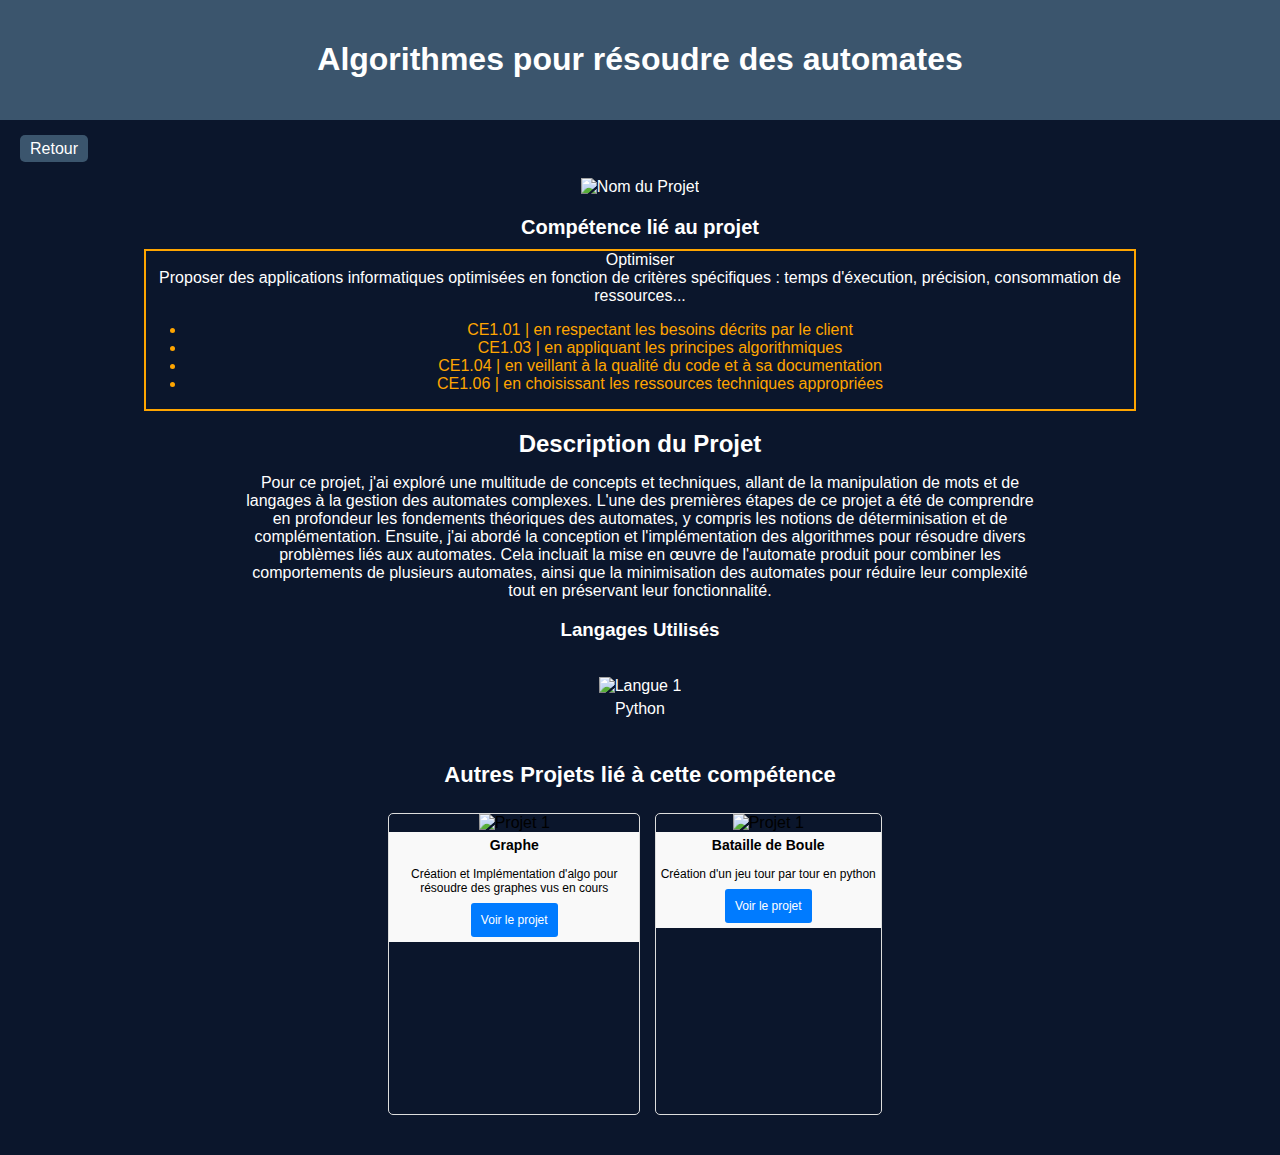
==== projet/automate.html @ 98ca7c64 "Add files via upload" ====
<!DOCTYPE html>
<html lang="en">
<head>
    <meta charset="UTF-8">
    <meta name="viewport" content="width=device-width, initial-scale=1.0">
    <title>Détails du Projet</title>
    <link rel="stylesheet" href="realiser.css">
    <link rel="stylesheet"
            href="https://cdn.jsdelivr.net/npm/bootstrap@4.5.3/dist/css/bootstrap.min.css"
            integrity="sha384-TX8t27EcRE3e/ihU7zmQxVncDAy5uIKz4rEkgIXeMed4M0jlfIDPvg6uqKI2xXr2"
            crossorigin="anonymous">
</head>
<body>
    <header>
        <h1>Algorithmes pour résoudre des automates</h1>
        
    </header>
    <main>
        <div class="return-link">
            <a href="../index.html#projet">Retour</a>
        </div>
        <section class="project-details">
            <div class="project-image">
                <img src="../image/automate.png" alt="Nom du Projet">
            </div>
            
            <div class="project-description">
                <h2 style="font-size: 20px;">Compétence lié au projet</h2>
                
                <div class="row no-gutters orange-border ">
                    <div class="col-12 col-lg-3 d-flex">
                        <div class="p-3 bg-warning text-white d-flex align-items-center justify-content-center w-100">Optimiser</div>
                    </div>
                                
                    <div class="col-12 col-lg-9">
                        <div class="row no-gutters">
                            <div class="col-12">
                                <div class="bg-warning text-white p-3">Proposer des applications informatiques optimisées en fonction de critères spécifiques : temps d'éxecution, précision, consommation de ressources...</div>
                            </div>
                            <div class="col-12">
                                <ul class="list-unstyled p-3 orange-text text-left"> <!-- Ajout de la classe red-text pour changer la couleur en rouge -->
                                    <li>CE1.01 | en respectant les besoins décrits par le client</li>
                                    <li>CE1.03 | en appliquant les principes algorithmiques</li>
                                    <li>CE1.04 | en veillant à la qualité du code et à sa documentation</li>
                                    <li>CE1.06 | en choisissant les ressources techniques appropriées</li>
                                </ul>
                            </div>
                        </div>
                    </div>
                </div>
                <h2>Description du Projet</h2>
                <p>
                    Pour ce projet, j'ai exploré une multitude de concepts et techniques, allant de la manipulation de mots et de langages à la gestion des automates complexes.
                    L'une des premières étapes de ce projet a été de comprendre en profondeur les fondements théoriques des automates, y compris les notions de déterminisation et de complémentation.
                    Ensuite, j'ai abordé la conception et l'implémentation des algorithmes pour résoudre divers problèmes liés aux automates. Cela incluait la mise en œuvre de l'automate 
                    produit pour combiner les comportements de plusieurs automates, ainsi que la minimisation des automates pour réduire leur complexité tout en préservant leur fonctionnalité.
                <h3>Langages Utilisés</h3>
                <div class="language-images">
                    <figure>
                        <img src="../image/python.png" alt="Langue 1">
                        <figcaption>Python</figcaption>
                    </figure>
                </div>
            </div>
        </section>

        <section class="related-projects">
            <h2>Autres Projets lié à cette compétence</h2>
            <div class="project-thumbnail">
                <figure>
                    <img src="../image/graphe.png" alt="Projet 1">
                    <figcaption>
                        <h3>Graphe</h3>
                        <p>Création et Implémentation d'algo pour résoudre des graphes vus en cours</p>
                        <a href="#">Voir le projet</a>
                    </figcaption>
                </figure>
            </div>
            <div class="project-thumbnail">
                <figure>
                    <img src="../image/garde.jpg" alt="Projet 1">
                    <figcaption>
                        <h3>Bataille de Boule</h3>
                        <p>Création d'un jeu tour par tour en python</p>
                        <a href="#">Voir le projet</a>
                    </figcaption>
                </figure>
            </div>
            <!-- Ajoutez d'autres miniatures de projet ici -->
        </section>
        
    </main>
</body>
</html>
---- projet/realiser.css ----
body {
    font-family: Arial, sans-serif;
    margin: 0;
    padding: 0;
    background-color: #0B162C;
}

header {
    background-color: #3B556D;
    color: #fff;
    padding: 20px;
    text-align: center;
}

main {
    padding: 20px;
    background-color: #0B162C;
    color: white;

}

.return-link {
    margin-bottom: 20px;
}

.return-link a {
    text-decoration: none;
    color: white;
    background-color: #3B556D;
    padding: 5px 10px;
    border-radius: 5px;
}

.return-link a:hover {
    color: white;
    background-color: #5e7992;
    text-decoration: none;
}

.project-details {
    display: flex;
    flex-wrap: wrap;
    text-align: center;
    padding-inline: 10%;
}

.project-image {
    flex: 1;
    display: flex;
    justify-content: center;
    align-items: center;
}

.project-description p{
    margin-left: 10%;
    margin-right: 10%;
}

.project-description h2 {
    margin-top: 2%;
    margin-bottom: 1%;
}

.related-projects{
    justify-content: center;
    text-align: center;
}
.related-projects h2{
    font-size: 22px;
    margin-bottom: 2%;
    color: white;
}

.related-projects  {
    padding: 10px;
    color: black;
}

.project-thumbnail {
    margin-bottom: 10px;
}

.project-thumbnail figure {
    position: relative;
    overflow: hidden;
    border: 1px solid #ddd;
    border-radius: 5px;
    max-width: 250px; /* Largeur maximale réduite */
    height: 300px;
    margin: 0 auto; /* Centrer horizontalement */
}

.project-thumbnail figure img {
    width: 100%;
    height: auto;
}

.project-thumbnail figure figcaption {
    padding: 5px;
    background-color: #f9f9f9;
}

.project-thumbnail figure figcaption h3 {
    margin-top: 0;
    font-size: 14px; /* Taille de police réduite */
}

.project-thumbnail figure figcaption p {
    margin-bottom: 5px;
    font-size: 12px; /* Taille de police réduite */
}

.project-thumbnail figure figcaption a {
    display: inline-block;
    padding: 10px 10px;
    background-color: #007bff;
    color: #fff;
    text-decoration: none;
    border-radius: 3px;
    font-size: 12px; /* Taille de police réduite */
    margin-top: 3px;
}

.project-thumbnail figure figcaption a:hover {
    background-color: #0056b3;
}

.project-image img {
    max-width: 50%;
}

.project-info {
    flex: 2;
}

.project-info h2 {
    margin-top: 0;
}

.project-info p {
    line-height: 1.6;
}

.project-info ul {
    list-style-type: none;
    padding: 0;
}

.project-info ul li {
    margin-bottom: 5px;
}

.other-projects {
    margin-top: 20px;
}

.other-projects h2 {
    margin-top: 0;
}

.project-thumbnail {
    display: inline-block;
    margin-right: 10px;
}

.project-thumbnail img {
    max-width: 100%;
}

.project-thumbnail h3 {
    margin-top: 5px;
    font-size: 16px;
    text-align: center;
}

.project-thumbnail a {
    text-decoration: none;
    color: #333;
}

.language-images {
    display: flex;
    justify-content: center;
    margin-top: 2%;
}

.language-images img {
    width: 50px; /* Taille des images */
    margin: 0 10px; /* Espacement entre les images */
    margin-bottom: 5%;
}


.red-text{
    color: red;
}

.red-border {
    border: 2px solid red;
}

.orange-border {
    border: 2px solid orange; 
}

.orange-text{
    color: orange;
}

.yellow-border {
    border: 2px solid yellow
}
.yellow-text{
    color: black;
}

.green-border {
    border: 2px solid green
}
.green-text{
    color: green;
}

.primary-border {
    border: 2px solid #007bff 
}

.dark-border {
    border: 2px solid black; 
}
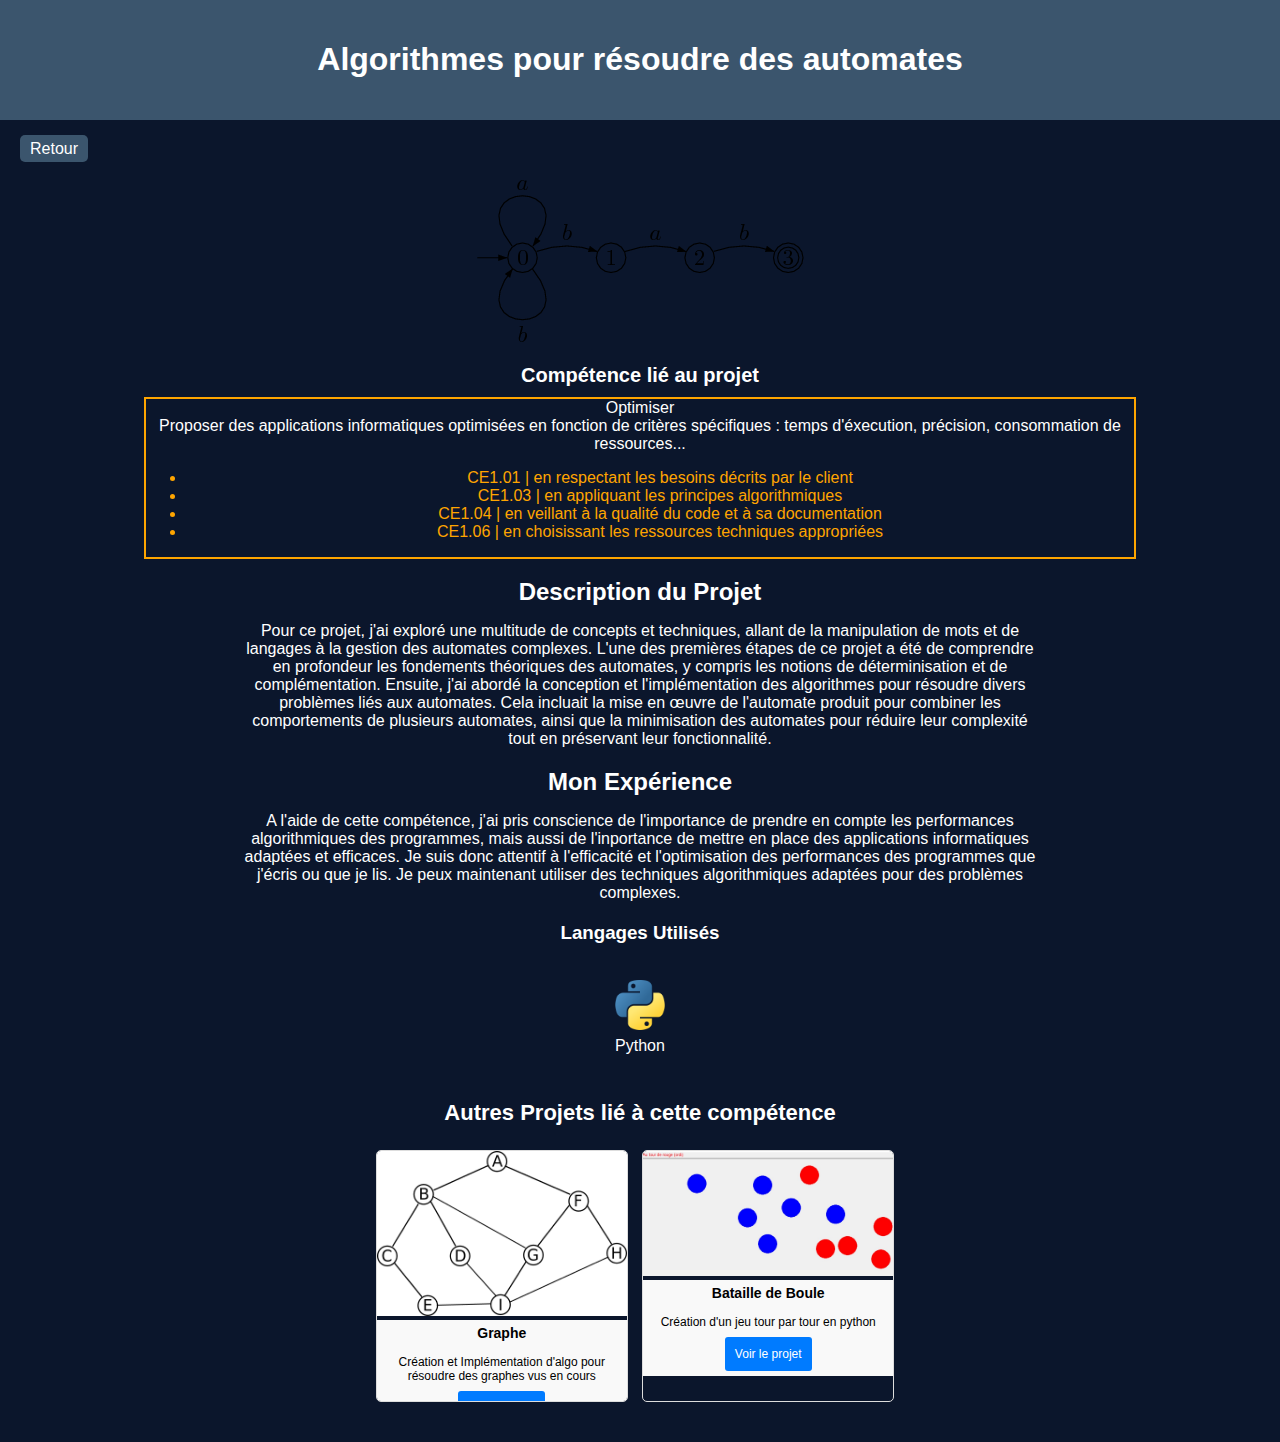
==== commit c15148d3: "update info" ====
--- a/projet/automate.html
+++ b/projet/automate.html
@@ -54,7 +54,11 @@
                     L'une des premières étapes de ce projet a été de comprendre en profondeur les fondements théoriques des automates, y compris les notions de déterminisation et de complémentation.
                     Ensuite, j'ai abordé la conception et l'implémentation des algorithmes pour résoudre divers problèmes liés aux automates. Cela incluait la mise en œuvre de l'automate 
                     produit pour combiner les comportements de plusieurs automates, ainsi que la minimisation des automates pour réduire leur complexité tout en préservant leur fonctionnalité.
-                <h3>Langages Utilisés</h3>
+                    <h2>Mon Expérience</h2>
+                    <p>A l'aide de cette compétence, j'ai pris conscience de l'importance de prendre en compte les performances algorithmiques des programmes, 
+                        mais aussi de l'inportance de mettre en place des applications informatiques adaptées et efficaces. Je suis donc attentif à l'efficacité et l'optimisation 
+                        des performances des programmes que j'écris ou que je lis. Je peux maintenant utiliser des techniques algorithmiques adaptées pour des problèmes complexes. </p>
+                    <h3>Langages Utilisés</h3>  
                 <div class="language-images">
                     <figure>
                         <img src="../image/python.png" alt="Langue 1">
@@ -72,7 +76,7 @@
                     <figcaption>
                         <h3>Graphe</h3>
                         <p>Création et Implémentation d'algo pour résoudre des graphes vus en cours</p>
-                        <a href="#">Voir le projet</a>
+                        <a href="graphe.html">Voir le projet</a>
                     </figcaption>
                 </figure>
             </div>
@@ -82,7 +86,7 @@
                     <figcaption>
                         <h3>Bataille de Boule</h3>
                         <p>Création d'un jeu tour par tour en python</p>
-                        <a href="#">Voir le projet</a>
+                        <a href="python.html">Voir le projet</a>
                     </figcaption>
                 </figure>
             </div>
--- a/projet/realiser.css
+++ b/projet/realiser.css
@@ -86,7 +86,7 @@
     border: 1px solid #ddd;
     border-radius: 5px;
     max-width: 250px; /* Largeur maximale réduite */
-    height: 300px;
+    height: 250px;
     margin: 0 auto; /* Centrer horizontalement */
 }
 
@@ -168,9 +168,13 @@
 }
 
 .project-thumbnail h3 {
-    margin-top: 5px;
+    margin-top: 10px;
     font-size: 16px;
     text-align: center;
+}
+
+h3 {
+    margin-top: 2%;
 }
 
 .project-thumbnail a {
